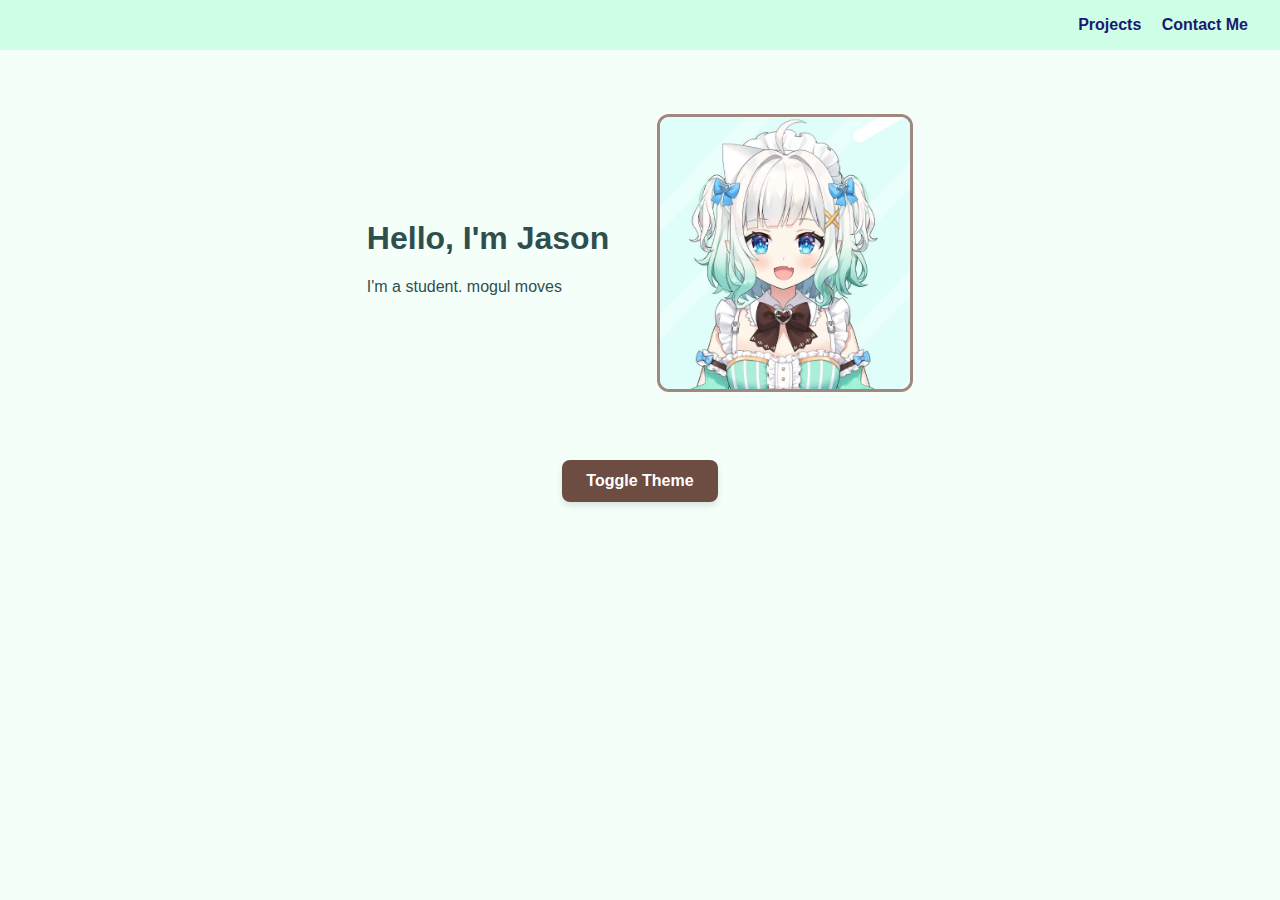
==== index.html @ 3504cb7b "Add files via upload" ====
<!DOCTYPE html>
<html lang="en">
    <head>
        <meta charset="UTF-8" />
        <title>My Portfolio</title>
        <link rel="stylesheet" href="style.css" />
    </head>
    <body>
        <nav>
            <div class="nav-buttons">
                <a href="projects.html">Projects</a>
                <a href="contact.html">Contact Me</a>
            </div>
        </nav>
        <main class="intro-container">
            <div class="intro-text">
                <h1>Hello, I'm Jason</h1>
                <p>I'm a student. mogul moves</p>
            </div>
            <div class="intro-image">
                <img src = "images/profile.png" alt = "Your profile photo" />
            </div>
        </main>
        <div class ="button-container">
            <button id="theme-toggle">Toggle Theme</button>
        </div>
        <script src = "script.js"></script>
    </body>
    
</html>
---- style.css ----
body {
    font-family:'Segoe UI', sans-serif;
    margin: 0;
    background-color: mintcream;
    color: darkslategrey;
}
nav{
    display: flex;
    justify-content: flex-end;
    padding: 1rem 2rem;
    background-color: rgb(206, 255, 230);
}
.nav-buttons a {
    text-decoration: none;
    margin-left: 1rem;
    color: midnightblue;
    font-weight: bold;
    transition: color 0.32s ease;
}
.intro-container {
    display: flex;
    justify-content: center;
    align-items: center;
    gap: 3rem;
    padding: 4rem 2rem;
    flex-wrap:wrap;
}
.intro-text{
    max-width: 400px;
}
.intro-image img{
    width: 250px;
    border-radius: 12px;
    border: 3px solid #a1887f;
}
body.dark-mode{
    background-color: #3e2723;
    color: #fbe9e7;
}
body.dark-mode nav {
    background-color: #4e342e;
}
body.dark-mode .nav-buttons a{
    background-color: #ffccbc;
}
button{
    background-color: #8d6e63;
    color: #fff3e0;
    border: none;
    padding: 0.75rem 1.5rem;
    border-radius: 8px;
    font-size: 1rem;
    font-weight: bold;
    cursor: pointer;
    box-shadow: 0 4px 6px rgba(0,0,0,0.1);
    transition: background-color 0.3s ease, transform 0.2s ease;
}
button.hover{
    background-color: #795548;
    transform: translate(-2px);
}
button:active {
    transform: translateY(1px);
}
.button-container{
    display: flex;
    justify-content: center;
    margin-bottom: 3rem;
}
#theme-toggle {
    padding: 0.75rem 1.5rem;
    background-color: #6d4c41;
    color: #fff;
    border: none;
    border-radius: 8px;
    font-size: 1rem;
    cursor: pointer;
    transition: background-color 0.3s ease;
} 
#theme-toggle:hover {
    background-color: #5d4037;
}
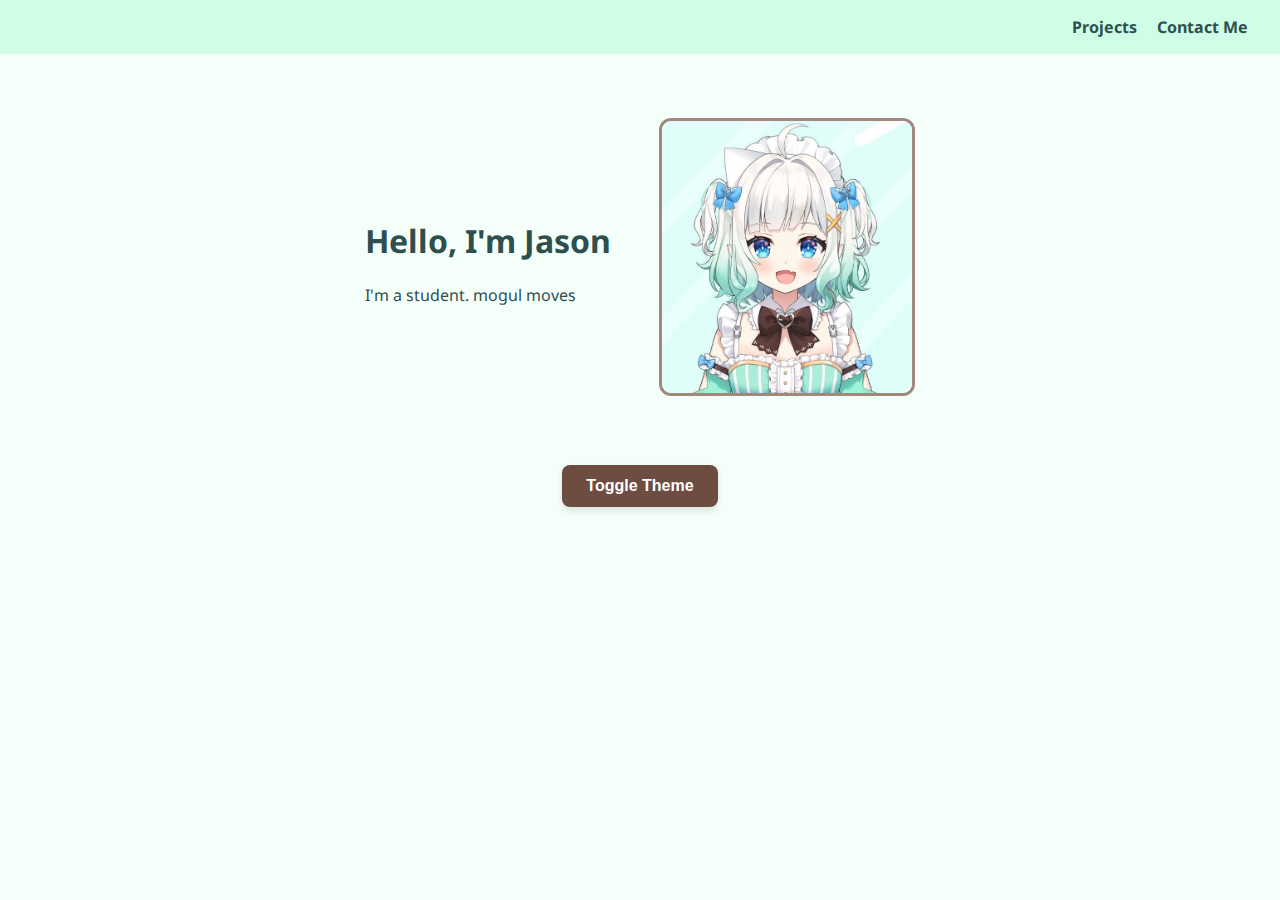
==== commit 59e60e4f: "Changed font and dark theme" ====
--- a/index.html
+++ b/index.html
@@ -3,6 +3,9 @@
     <head>
         <meta charset="UTF-8" />
         <title>My Portfolio</title>
+        <link rel="preconnect" href="https://fonts.googleapis.com">
+        <link rel="preconnect" href="https://fonts.gstatic.com" crossorigin>
+        <link href="https://fonts.googleapis.com/css2?family=Noto+Sans:ital,wght@0,100..900;1,100..900&display=swap" rel="stylesheet">        
         <link rel="stylesheet" href="style.css" />
     </head>
     <body>
--- a/style.css
+++ b/style.css
@@ -1,5 +1,5 @@
 body {
-    font-family:'Segoe UI', sans-serif;
+    font-family:'Noto Sans', sans-serif;
     margin: 0;
     background-color: mintcream;
     color: darkslategrey;
@@ -13,7 +13,7 @@
 .nav-buttons a {
     text-decoration: none;
     margin-left: 1rem;
-    color: midnightblue;
+    color: darkslategrey;
     font-weight: bold;
     transition: color 0.32s ease;
 }
@@ -33,19 +33,37 @@
     border-radius: 12px;
     border: 3px solid #a1887f;
 }
-body.dark-mode{
-    background-color: #3e2723;
-    color: #fbe9e7;
-}
-body.dark-mode nav {
-    background-color: #4e342e;
-}
-body.dark-mode .nav-buttons a{
-    background-color: #ffccbc;
-}
-button{
-    background-color: #8d6e63;
-    color: #fff3e0;
+body.dark-mode {
+    background-color: #191d3a;
+    /* Deep purple background for night-friendly theme */
+ 
+ 
+    color: #f7ba50;
+    /* Light yellow text for good contrast */
+ }
+ 
+ 
+ /* Dark mode navbar */
+ body.dark-mode nav {
+    background-color: #353d79;
+    /* Dark brown nav background */
+ }
+ 
+ 
+ /* Dark mode link color */
+ body.dark-mode .nav-buttons a {
+    color: #f7ba50;
+    /* Yellow-colored links for a warm contrast */
+ }
+ 
+ 
+ /* GENERAL BUTTON STYLES */
+ 
+ 
+ /* Stylized buttons (applies to any <button>) */
+ button {
+    background-color: #8d6e63; /* Soft brown background */
+    color: #fff3e0;            /* Light peach text */
     border: none;
     padding: 0.75rem 1.5rem;
     border-radius: 8px;
@@ -54,20 +72,36 @@
     cursor: pointer;
     box-shadow: 0 4px 6px rgba(0,0,0,0.1);
     transition: background-color 0.3s ease, transform 0.2s ease;
-}
-button.hover{
-    background-color: #795548;
-    transform: translate(-2px);
-}
-button:active {
-    transform: translateY(1px);
-}
-.button-container{
+ }
+ 
+ 
+ /* Hover effect on button */
+ button:hover {
+    background-color: #795548; /* Slightly darker brown on hover */
+    transform: translateY(-2px); /* Slight "lift" effect */
+ }
+ 
+ 
+ /* Click/active effect */
+ button:active {
+    transform: translateY(1px); /* Slight "pressed-down" look */
+ }
+ 
+ 
+ /* THEME TOGGLE BUTTON */
+ 
+ 
+ /* Wrapper to center the theme button */
+ .button-container {
     display: flex;
     justify-content: center;
     margin-bottom: 3rem;
-}
-#theme-toggle {
+    /* Adds space below the button */
+ }
+ 
+ 
+ /* Specific styles for theme toggle button */
+ #theme-toggle {
     padding: 0.75rem 1.5rem;
     background-color: #6d4c41;
     color: #fff;
@@ -76,7 +110,12 @@
     font-size: 1rem;
     cursor: pointer;
     transition: background-color 0.3s ease;
-} 
-#theme-toggle:hover {
+ }
+ 
+ 
+ /* Hover effect for theme toggle */
+ #theme-toggle:hover {
     background-color: #5d4037;
-}
+    /* Darker tone when hovered */
+ }
+ 